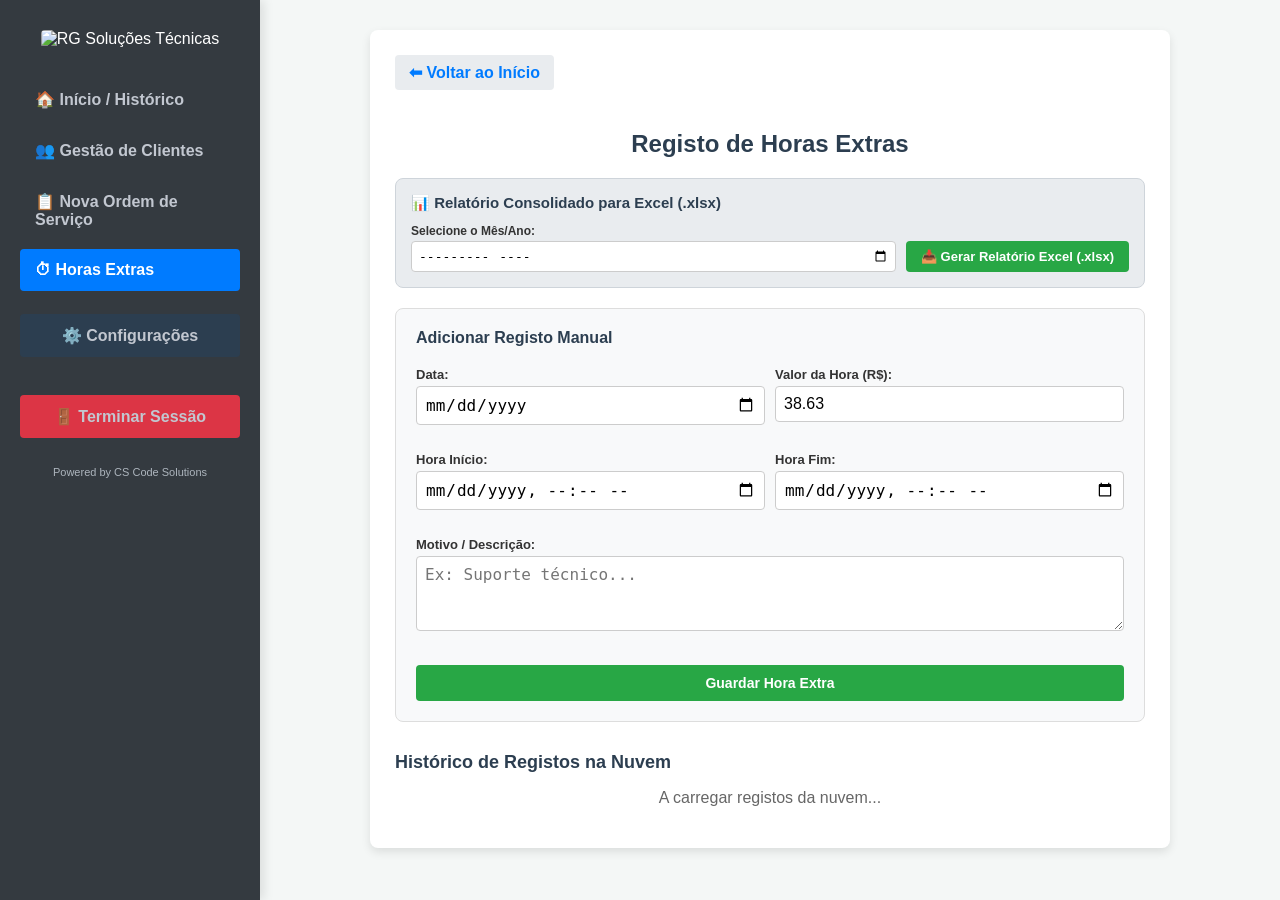
==== horas-extras.html @ 87a54725 "Add settings link to horas-extras.html" ====
<!DOCTYPE html>
<html lang="pt">
<head>
    <link rel="icon" href="img/ico1.png" type="image/png">
    <meta charset="UTF-8">
    <meta name="viewport" content="width=device-width, initial-scale=1.0">
    <title>Registo de Horas Extras - RG Soluções Técnicas</title>
    <link rel="stylesheet" href="css/style.css?v=1.11">
    <link rel="manifest" href="manifest.json">
    <meta name="theme-color" content="#007bff">
    <!-- Biblioteca SheetJS para exportar ficheiros Excel (.xlsx) -->
    <script src="https://cdn.jsdelivr.net/npm/xlsx@0.18.5/dist/xlsx.full.min.js"></script>
</head>
<body>
    <div class="app-container">
        <!-- Menu Lateral (Sidebar) -->
        <aside class="sidebar">
            <div style="text-align: center; margin-bottom: 20px; padding: 10px;">
                <img src="img/logo.png" alt="RG Soluções Técnicas" style="max-width: 100%; height: auto; border-radius: 4px;">
            </div>
            <nav>
                <a href="index.html">🏠 Início / Histórico</a>
                <a href="clientes.html">👥 Gestão de Clientes</a>
                <a href="nova-os.html">📋 Nova Ordem de Serviço</a>
                <a href="horas-extras.html" class="active">⏱ Horas Extras</a>
                <a href="index.html?config=true" style="background: #2c3e50; text-align: center; margin-top: 15px;">⚙️ Configurações</a>
                <a href="#" id="btn-logout" style="margin-top: 30px; background: #dc3545; text-align: center;">🚪 Terminar Sessão</a>
                
                <div style="margin-top: 20px; text-align: center; font-size: 11px; color: #adb5bd; font-weight: 500;">
                    Powered by CS Code Solutions
                </div>
            </nav>
        </aside>

        <!-- Conteúdo Principal -->
        <main class="main-content">
            <button class="menu-toggle" id="menuToggle">☰ Menu</button>

            <div class="container" style="max-width: 800px;">
                <a href="index.html" class="voltar">⬅ Voltar ao Início</a>
                
                <h2>Registo de Horas Extras</h2>

                <!-- Painel de Relatório Excel -->
                <div style="background: #e9ecef; padding: 15px; border-radius: 8px; margin-top: 20px; border: 1px solid #ced4da; display: flex; flex-direction: column; gap: 12px;">
                    <h3 style="margin: 0; color: #2c3e50; font-size: 15px;">📊 Relatório Consolidado para Excel (.xlsx)</h3>
                    
                    <div style="display: flex; gap: 10px; flex-wrap: wrap; align-items: flex-end;">
                        <div style="flex: 1; min-width: 150px;">
                            <label style="display: block; font-weight: bold; font-size: 12px; margin-bottom: 3px;">Selecione o Mês/Ano:</label>
                            <input type="month" id="rel-mes-ano" style="width: 100%; padding: 6px; box-sizing: border-box; font-size: 13px;">
                        </div>
                        <div>
                            <button type="button" id="btn-gerar-excel" style="background: #28a745; color: white; border: none; padding: 8px 15px; border-radius: 4px; cursor: pointer; font-size: 13px; font-weight: bold;">📥 Gerar Relatório Excel (.xlsx)</button>
                        </div>
                    </div>
                </div>

                <!-- Formulário de Registo / Edição Manual -->
                <div style="background: #f8f9fa; padding: 20px; border-radius: 8px; margin-top: 20px; border: 1px solid #ddd;">
                    <h3 id="form-title" style="margin-top: 0; color: #2c3e50; font-size: 16px;">Adicionar Registo Manual</h3>
                    
                    <form id="he-form">
                        <div style="display: flex; gap: 10px; flex-wrap: wrap; margin-bottom: 12px;">
                            <div style="flex: 1; min-width: 150px;">
                                <label style="display: block; font-weight: bold; margin-bottom: 4px; font-size: 13px;">Data:</label>
                                <input type="date" id="he-date" required style="width: 100%; padding: 8px; box-sizing: border-box;">
                            </div>
                            <div style="flex: 1; min-width: 150px;">
                                <label style="display: block; font-weight: bold; margin-bottom: 4px; font-size: 13px;">Valor da Hora (R$):</label>
                                <input type="number" step="0.01" id="he-valor-hora" value="38.63" required style="width: 100%; padding: 8px; box-sizing: border-box;">
                            </div>
                        </div>

                        <div style="display: flex; gap: 10px; flex-wrap: wrap; margin-bottom: 12px;">
                            <div style="flex: 1; min-width: 180px;">
                                <label style="display: block; font-weight: bold; margin-bottom: 4px; font-size: 13px;">Hora Início:</label>
                                <input type="datetime-local" id="he-start" required style="width: 100%; padding: 8px; box-sizing: border-box;">
                            </div>
                            <div style="flex: 1; min-width: 180px;">
                                <label style="display: block; font-weight: bold; margin-bottom: 4px; font-size: 13px;">Hora Fim:</label>
                                <input type="datetime-local" id="he-end" required style="width: 100%; padding: 8px; box-sizing: border-box;">
                            </div>
                        </div>

                        <div style="margin-bottom: 15px;">
                            <label style="display: block; font-weight: bold; margin-bottom: 4px; font-size: 13px;">Motivo / Descrição:</label>
                            <textarea id="he-reason" rows="3" required placeholder="Ex: Suporte técnico..." style="width: 100%; padding: 8px; box-sizing: border-box;"></textarea>
                        </div>

                        <div style="display: flex; gap: 10px;">
                            <button type="submit" id="btn-submit-he" style="background: #28a745; color: white; border: none; padding: 10px 20px; font-size: 14px; font-weight: bold; border-radius: 4px; cursor: pointer; flex: 1;">Guardar Hora Extra</button>
                            <button type="button" id="btn-cancel-edit" style="background: #6c757d; color: white; border: none; padding: 10px 20px; font-size: 14px; font-weight: bold; border-radius: 4px; cursor: pointer; display: none;">Cancelar</button>
                        </div>
                    </form>
                </div>

                <!-- Lista de Registos -->
                <div style="margin-top: 30px;">
                    <h3 style="color: #2c3e50; font-size: 18px; margin-bottom: 15px;">Histórico de Registos na Nuvem</h3>
                    <div id="he-list">
                        <p style="color: #666; text-align: center;">A carregar registos da nuvem...</p>
                    </div>
                </div>
            </div>
        </main>
    </div>

    <!-- Script Principal -->
    <script type="module">
        import { db, auth } from './js/firebase-config.js?v=1.11';
        import { collection, getDocs, addDoc, updateDoc, deleteDoc, doc, query, orderBy } from "https://www.gstatic.com/firebasejs/10.8.0/firebase-firestore.js";
        import { onAuthStateChanged, signOut } from "https://www.gstatic.com/firebasejs/10.8.0/firebase-auth.js";

        let authChecked = false;

        onAuthStateChanged(auth, (user) => {
            authChecked = true;
            if (!user) {
                window.location.href = 'login.html';
            } else {
                loadHorasExtras();
            }
        });

        setTimeout(() => {
            if (!authChecked && !auth.currentUser) {
                window.location.href = 'login.html';
            }
        }, 2000);

        // Menu Mobile
        const menuToggle = document.getElementById('menuToggle');
        const sidebar = document.querySelector('.sidebar');
        if (menuToggle && sidebar) {
            menuToggle.addEventListener('click', (e) => {
                e.stopPropagation();
                sidebar.classList.toggle('active');
            });
            document.addEventListener('click', (event) => {
                if (sidebar.classList.contains('active') && !sidebar.contains(event.target) && !menuToggle.contains(event.target)) {
                    sidebar.classList.remove('active');
                }
            });
        }

        document.getElementById('btn-logout').addEventListener('click', async (e) => {
            e.preventDefault();
            await signOut(auth);
            window.location.href = 'login.html';
        });

        const hoje = new Date();
        document.getElementById('he-date').valueAsDate = hoje;
        const anoAtual = hoje.getFullYear();
        const mesAtual = String(hoje.getMonth() + 1).padStart(2, '0');
        document.getElementById('rel-mes-ano').value = `${anoAtual}-${mesAtual}`;

        let allHE = [];
        let editingHEId = null;

        const heForm = document.getElementById('he-form');
        const formTitle = document.getElementById('form-title');
        const btnSubmitHE = document.getElementById('btn-submit-he');
        const btnCancelEdit = document.getElementById('btn-cancel-edit');

        // Função para formatar a data yyyy-mm-dd para dd/mm/aaaa
        function formatDateBR(dateStr) {
            if (!dateStr) return 'N/A';
            const parts = dateStr.split('-');
            if (parts.length === 3) {
                return `${parts[2]}/${parts[1]}/${parts[0]}`;
            }
            return dateStr;
        }

        // Função para formatar data/hora para dd/mm/aaaa HH:MM
        function formatDateTimeBR(isoString) {
            if (!isoString) return 'N/A';
            const [datePart, timePart] = isoString.split('T');
            if (!datePart || !timePart) return isoString;
            const [ano, mes, dia] = datePart.split('-');
            return `${dia}/${mes}/${ano} ${timePart}`;
        }

        async function loadHorasExtras() {
            try {
                const q = query(collection(db, "horas_extras"), orderBy("date", "desc"));
                const querySnapshot = await getDocs(q);
                
                allHE = [];
                querySnapshot.forEach((docSnap) => {
                    allHE.push({ id: docSnap.id, ...docSnap.data() });
                });

                const listDiv = document.getElementById('he-list');
                listDiv.innerHTML = "";
                
                if (allHE.length === 0) {
                    listDiv.innerHTML = "<p style='color: #666; text-align: center; padding: 15px;'>Nenhum registo encontrado na nuvem.</p>";
                    return;
                }

                let html = "";
                allHE.forEach((item) => {
                    const dataFormatada = formatDateBR(item.date);
                    const inicioFormatado = formatDateTimeBR(item.start);
                    const fimFormatado = formatDateTimeBR(item.end);

                    html += `
                        <div style="background: white; border: 1px solid #ddd; border-left: 5px solid #17a2b8; padding: 12px 15px; border-radius: 6px; margin-bottom: 10px; box-shadow: 0 1px 3px rgba(0,0,0,0.05);">
                            <div style="display: flex; justify-content: space-between; align-items: flex-start;">
                                <strong style="font-size: 14px; color: #2c3e50;">Data: ${dataFormatada} (R$ ${item.valorHora || 38.63}/h)</strong>
                                <span style="background: #28a745; color: white; padding: 2px 6px; border-radius: 4px; font-size: 12px; font-weight: bold;">R$ ${item.totalValue || '0.00'}</span>
                            </div>
                            <p style="margin: 4px 0; font-size: 13px; color: #555;"><strong>Início:</strong> ${inicioFormatado}</p>
                            <p style="margin: 4px 0; font-size: 13px; color: #555;"><strong>Fim:</strong> ${fimFormatado}</p>
                            <p style="margin: 4px 0; font-size: 13px; color: #555;"><strong>Duração:</strong> ${item.totalHoursText || '0h'} (${item.totalHours || 0}h)</p>
                            <p style="margin: 4px 0; font-size: 13px; color: #666;"><strong>Motivo:</strong> ${item.reason || 'Sem motivo'}</p>
                            <div style="margin-top: 8px; display: flex; gap: 8px; justify-content: flex-end;">
                                <button type="button" onclick="prepararEdicaoHE('${item.id}')" style="background: #ffc107; color: #333; border: none; padding: 4px 10px; border-radius: 4px; cursor: pointer; font-size: 11px; font-weight: bold;">✏️ Editar</button>
                                <button type="button" onclick="excluirHE('${item.id}')" style="background: #dc3545; color: white; border: none; padding: 4px 8px; border-radius: 4px; cursor: pointer; font-size: 11px; font-weight: bold;">🗑 Excluir</button>
                            </div>
                        </div>
                    `;
                });
                listDiv.innerHTML = html;
            } catch (error) {
                console.error("Erro ao carregar do Firestore:", error);
                document.getElementById('he-list').innerHTML = `<p style='color: red;'>Erro ao carregar da nuvem: ${error.message}</p>`;
            }
        }

        // Função para preparar o formulário para edição
        window.prepararEdicaoHE = function(id) {
            const item = allHE.find(h => h.id === id);
            if (!item) return;

            editingHEId = id;
            document.getElementById('he-date').value = item.date || '';
            document.getElementById('he-valor-hora').value = item.valorHora || 38.63;
            document.getElementById('he-start').value = item.start || '';
            document.getElementById('he-end').value = item.end || '';
            document.getElementById('he-reason').value = item.reason || '';

            formTitle.textContent = "Editar Registo de Hora Extra";
            btnSubmitHE.textContent = "Atualizar Registo";
            btnSubmitHE.style.background = "#ffc107";
            btnSubmitHE.style.color = "#333";
            btnCancelEdit.style.display = "inline-block";

            window.scrollTo({ top: 0, behavior: 'smooth' });
        };

        btnCancelEdit.addEventListener('click', () => {
            resetForm();
        });

        function resetForm() {
            editingHEId = null;
            heForm.reset();
            document.getElementById('he-date').valueAsDate = new Date();
            document.getElementById('he-valor-hora').value = 38.63;
            formTitle.textContent = "Adicionar Registo Manual";
            btnSubmitHE.textContent = "Guardar Hora Extra";
            btnSubmitHE.style.background = "#28a745";
            btnSubmitHE.style.color = "white";
            btnCancelEdit.style.display = "none";
        }

        // Gerar Relatório Excel Estruturado (.xlsx) - Ordenado do Dia 1 ao Fim do Mês
        document.getElementById('btn-gerar-excel').addEventListener('click', () => {
            const mesAnoValor = document.getElementById('rel-mes-ano').value;
            if (!mesAnoValor) {
                alert("Por favor, selecione o mês e o ano!");
                return;
            }

            const [anoSel, mesSel] = mesAnoValor.split('-');
            const itensDoMes = allHE.filter(item => {
                if (!item.date) return false;
                return item.date.startsWith(`${anoSel}-${mesSel}`);
            });

            if (itensDoMes.length === 0) {
                alert(`Não existem registos para o mês ${mesSel}/${anoSel}!`);
                return;
            }

            // Ordenar por ordem cronológica crescente (do dia 1 para a frente)
            itensDoMes.sort((a, b) => new Date(a.date) - new Date(b.date));

            let dadosExcel = [];
            let somaValorTotal = 0;

            itensDoMes.forEach(item => {
                let periodoStr = "N/A";
                if (item.start && item.end) {
                    const hInicio = formatDateTimeBR(item.start);
                    const hFim = formatDateTimeBR(item.end);
                    periodoStr = `${hInicio} às ${hFim}`;
                }

                const valorNum = parseFloat(item.totalValue) || 0;
                somaValorTotal += valorNum;

                dadosExcel.push({
                    "Dia / Data": formatDateBR(item.date),
                    "Período / Horário": periodoStr,
                    "Descrição / Motivo": item.reason || '',
                    "Carga Horária": item.totalHoursText || `${item.totalHours}h`,
                    "Valor Total (R$)": valorNum
                });
            });

            dadosExcel.push({
                "Dia / Data": "TOTAL GERAL",
                "Período / Horário": "",
                "Descrição / Motivo": "",
                "Carga Horária": "",
                "Valor Total (R$)": somaValorTotal
            });

            const worksheet = XLSX.utils.json_to_sheet(dadosExcel);
            const workbook = XLSX.utils.book_new();
            XLSX.utils.book_append_sheet(workbook, worksheet, "Horas Extras");

            const wscols = [
                {wch: 15}, {wch: 32}, {wch: 35}, {wch: 15}, {wch: 18}
            ];
            worksheet['!cols'] = wscols;

            XLSX.writeFile(workbook, `Relatorio_Horas_Extras_${mesSel}_${anoSel}.xlsx`);
        });

        window.excluirHE = async function(id) {
            if (confirm("Tem a certeza de que pretende eliminar este registo da nuvem?")) {
                try {
                    await deleteDoc(doc(db, "horas_extras", id));
                    loadHorasExtras();
                } catch (error) {
                    alert("Erro ao eliminar: " + error.message);
                }
            }
        };

        // Submeter formulário (Adicionar ou Atualizar)
        heForm.addEventListener('submit', async (e) => {
            e.preventDefault();
            const date = document.getElementById('he-date').value;
            const valorHora = parseFloat(document.getElementById('he-valor-hora').value) || 38.63;
            const start = document.getElementById('he-start').value;
            const end = document.getElementById('he-end').value;
            const reason = document.getElementById('he-reason').value;

            const diffMs = new Date(end) - new Date(start);
            if (diffMs <= 0) { alert("A hora de fim deve ser posterior à de início!"); return; }

            const minutosTotais = diffMs / (1000 * 60);
            const horasDecimais = minutosTotais / 60;
            const valorTotal = (horasDecimais * valorHora).toFixed(2);
            const horasExatas = Math.floor(minutosTotais / 60);
            const minutosRestantes = Math.round(minutosTotais % 60);
            const totalHoursText = `${horasExatas}h ${minutosRestantes}m`;

            try {
                if (editingHEId) {
                    // Atualizar registo existente na nuvem
                    const heRef = doc(db, "horas_extras", editingHEId);
                    await updateDoc(heRef, {
                        date,
                        valorHora,
                        start,
                        end,
                        reason,
                        totalHours: horasDecimais.toFixed(2),
                        totalHoursText,
                        totalValue: valorTotal
                    });
                    alert("Registo atualizado com sucesso na nuvem!");
                } else {
                    // Criar novo registo na nuvem
                    await addDoc(collection(db, "horas_extras"), {
                        date,
                        valorHora,
                        start,
                        end,
                        reason,
                        totalHours: horasDecimais.toFixed(2),
                        totalHoursText,
                        totalValue: valorTotal,
                        createdAt: new Date()
                    });
                    alert("Registo sincronizado com sucesso na nuvem!");
                }

                resetForm();
                loadHorasExtras();
            } catch (error) {
                console.error("Erro ao guardar no Firestore:", error);
                alert("Erro ao guardar na nuvem: " + error.message);
            }
        });
    </script>
</body>
</html>
---- css/style.css ----
/* Estilos gerais para a aplicação de assistência técnica */
body {
    font-family: Arial, sans-serif;
    background-color: #f4f7f6;
    color: #333;
    margin: 0;
    padding: 0;
    min-height: 100vh;
}

/* Layout Principal com Menu Lateral (Sidebar) Fixo */
.app-container {
    display: block;
    min-height: 100vh;
    width: 100%;
}

.sidebar {
    width: 260px;
    background-color: #343a40;
    color: #fff;
    display: flex;
    flex-direction: column;
    padding: 20px;
    box-sizing: border-box;
    position: fixed;
    top: 0;
    left: 0;
    height: 100vh;
    transition: left 0.3s ease;
    z-index: 1000;
    box-shadow: 4px 0 10px rgba(0,0,0,0.1);
}

.sidebar h2 {
    font-size: 18px;
    margin-bottom: 30px;
    color: #fff;
    text-align: center;
}

.sidebar nav {
    display: flex;
    flex-direction: column;
    gap: 8px;
    flex-grow: 1;
}

.sidebar nav a {
    color: #c2c7d0;
    text-decoration: none;
    padding: 12px 15px;
    border-radius: 4px;
    display: block;
    transition: background 0.2s, color 0.2s;
    font-weight: bold;
    background: transparent;
    text-align: left;
}

.sidebar nav a:hover, .sidebar nav a.active {
    background-color: #007bff;
    color: #fff;
}

/* Rodapé da Sidebar (Botão Terminar Sessão) */
.sidebar-footer {
    margin-top: auto;
    padding-top: 15px;
    border-top: 1px solid #4e555b;
}

.logout-btn {
    width: 100%;
    background-color: #dc3545;
    color: white;
    border: none;
    padding: 12px;
    font-size: 16px;
    border-radius: 4px;
    cursor: pointer;
    font-weight: bold;
}

.logout-btn:hover {
    background-color: #c82333;
}

/* Conteúdo Principal com margem lateral para compensar a sidebar no PC */
.main-content {
    margin-left: 260px;
    padding: 30px;
    background-color: #f4f7f6;
    box-sizing: border-box;
    min-height: 100vh;
}

/* Botão de Menu para Telemóvel (Hambúrguer) */
.menu-toggle {
    display: none;
    background: #343a40;
    color: white;
    border: none;
    padding: 10px 15px;
    font-size: 18px;
    border-radius: 4px;
    cursor: pointer;
    margin-bottom: 20px;
}

/* Containers de Conteúdo Individual */
.container {
    max-width: 800px;
    margin: 0 auto;
    background: #ffffff;
    padding: 25px;
    border-radius: 8px;
    box-shadow: 0 4px 10px rgba(0, 0, 0, 0.1);
    box-sizing: border-box;
}

h1, h2 {
    color: #2c3e50;
    text-align: center;
}

/* Formulários */
form {
    display: flex;
    flex-direction: column;
    gap: 15px;
    margin-top: 20px;
}

input, select, textarea {
    width: 100%;
    padding: 12px;
    border: 1px solid #ccc;
    border-radius: 4px;
    font-size: 16px;
    box-sizing: border-box;
}

button:not(.logout-btn):not(.menu-toggle) {
    background-color: #007bff;
    color: white;
    border: none;
    padding: 12px;
    font-size: 16px;
    border-radius: 4px;
    cursor: pointer;
    font-weight: bold;
}

button:not(.logout-btn):not(.menu-toggle):hover {
    background-color: #0056b3;
}

/* Botão Voltar Moderno e Destacado */
a.voltar {
    display: inline-flex;
    align-items: center;
    gap: 8px;
    margin-bottom: 20px;
    color: #007bff;
    text-decoration: none;
    font-weight: bold;
    background: #e9ecef;
    padding: 8px 14px;
    border-radius: 4px;
    transition: background 0.2s;
}
a.voltar:hover {
    background: #dde2e6;
    color: #0056b3;
}

/* Estilo e Suporte Tátil para o Canvas de Assinatura */
canvas {
    width: 100% !important;
    height: 180px !important;
    border: 1px solid #ccc;
    border-radius: 4px;
    background: #fff;
    touch-action: none;
    box-sizing: border-box;
}

/* Responsividade para Telemóveis / Ecrãs Pequenos (<= 768px) */
@media (max-width: 768px) {
    .sidebar {
        left: -260px; /* Esconde a sidebar fora do ecrã por padrão no mobile */
    }
    .sidebar.active {
        left: 0; /* Mostra a sidebar quando ativada */
    }
    .main-content {
        margin-left: 0; /* O conteúdo ocupa toda a largura no telemóvel */
        padding: 15px;
    }
    .menu-toggle {
        display: inline-block;
    }
}

/* Regras específicas para otimizar a impressão e evitar páginas vazias desnecessárias */
@media print {
    body, .main-content, .app-container {
        background-color: #fff !important;
        margin: 0 !important;
        padding: 0 !important;
    }
    .sidebar, .menu-toggle, .container details, button, a.voltar {
        display: none !important;
    }
    .container {
        box-shadow: none !important;
        border: none !important;
        padding: 0 !important;
        max-width: 100% !important;
        margin: 0 !important;
    }
}

/* ==========================================================================
   ESTILOS ADICIONADOS: MODAL DE CONFIGURAÇÕES, STATUS DO BANCO E BACKUP
   ========================================================================== */

/* Card e Badge de Status do Banco de Dados */
.status-banco-card {
    display: flex;
    justify-content: space-between;
    align-items: center;
    background: #f8f9fa;
    padding: 12px 16px;
    border-radius: 8px;
    border: 1px solid #e9ecef;
    font-weight: bold;
    margin: 15px 0;
}

.badge-status {
    display: inline-flex;
    align-items: center;
    gap: 8px;
    padding: 6px 12px;
    border-radius: 20px;
    font-size: 0.85em;
    font-weight: bold;
}

.badge-status.online {
    background: #e6f4ea;
    color: #137333;
}

.badge-status.offline {
    background: #fce8e6;
    color: #c5221f;
}

.ponto-status {
    width: 10px;
    height: 10px;
    border-radius: 50%;
    display: inline-block;
}

.badge-status.online .ponto-status {
    background-color: #1e8e3e;
    box-shadow: 0 0 6px #1e8e3e;
}

.badge-status.offline .ponto-status {
    background-color: #d93025;
    box-shadow: 0 0 6px #d93025;
}

/* Botões de Ação para Backup */
.backup-buttons {
    display: flex;
    gap: 10px;
    flex-wrap: wrap;
    margin-top: 10px;
}

.btn-warning {
    background-color: #ffc107 !important;
    color: #212529 !important;
}

.btn-warning:hover {
    background-color: #e0a800 !important;
}

.btn-success {
    background-color: #28a745 !important;
    color: white !important;
}

.btn-success:hover {
    background-color: #218838 !important;
}
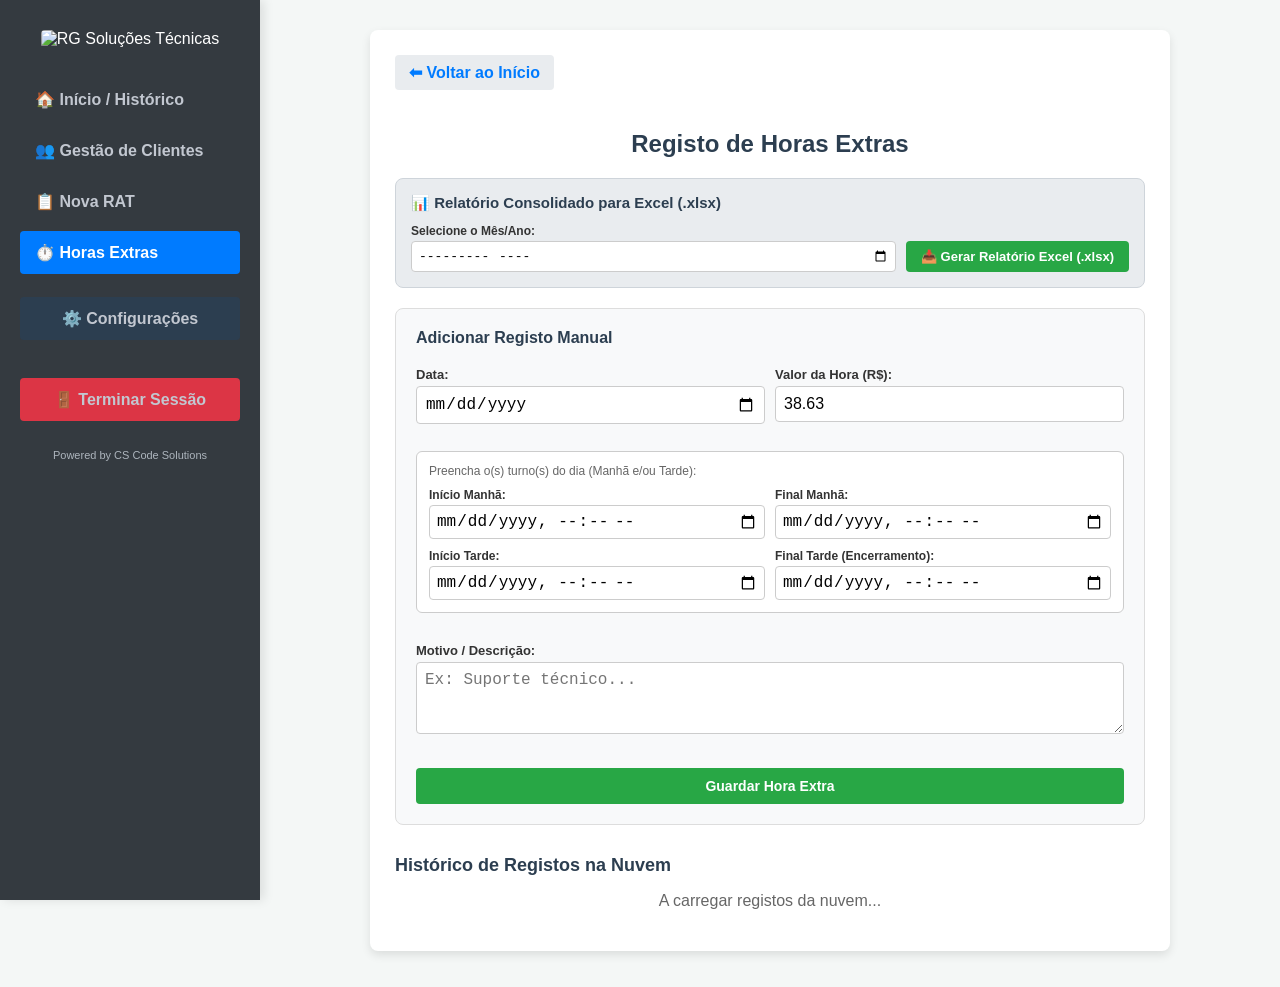
==== commit 116380fd: "Update stylesheet and improve form handling" ====
--- a/horas-extras.html
+++ b/horas-extras.html
@@ -5,7 +5,7 @@
     <meta charset="UTF-8">
     <meta name="viewport" content="width=device-width, initial-scale=1.0">
     <title>Registo de Horas Extras - RG Soluções Técnicas</title>
-    <link rel="stylesheet" href="css/style.css?v=1.11">
+    <link rel="stylesheet" href="css/style.css?v=3.9">
     <link rel="manifest" href="manifest.json">
     <meta name="theme-color" content="#007bff">
     <!-- Biblioteca SheetJS para exportar ficheiros Excel (.xlsx) -->
@@ -21,8 +21,8 @@
             <nav>
                 <a href="index.html">🏠 Início / Histórico</a>
                 <a href="clientes.html">👥 Gestão de Clientes</a>
-                <a href="nova-os.html">📋 Nova Ordem de Serviço</a>
-                <a href="horas-extras.html" class="active">⏱ Horas Extras</a>
+                <a href="nova-os.html">📋 Nova RAT</a>
+                <a href="horas-extras.html" class="active">⏱️ Horas Extras</a>
                 <a href="index.html?config=true" style="background: #2c3e50; text-align: center; margin-top: 15px;">⚙️ Configurações</a>
                 <a href="#" id="btn-logout" style="margin-top: 30px; background: #dc3545; text-align: center;">🚪 Terminar Sessão</a>
                 
@@ -56,7 +56,7 @@
                     </div>
                 </div>
 
-                <!-- Formulário de Registo / Edição Manual -->
+                <!-- Formulário de Registo / Edição de Horas Extras -->
                 <div style="background: #f8f9fa; padding: 20px; border-radius: 8px; margin-top: 20px; border: 1px solid #ddd;">
                     <h3 id="form-title" style="margin-top: 0; color: #2c3e50; font-size: 16px;">Adicionar Registo Manual</h3>
                     
@@ -72,14 +72,30 @@
                             </div>
                         </div>
 
-                        <div style="display: flex; gap: 10px; flex-wrap: wrap; margin-bottom: 12px;">
-                            <div style="flex: 1; min-width: 180px;">
-                                <label style="display: block; font-weight: bold; margin-bottom: 4px; font-size: 13px;">Hora Início:</label>
-                                <input type="datetime-local" id="he-start" required style="width: 100%; padding: 8px; box-sizing: border-box;">
-                            </div>
-                            <div style="flex: 1; min-width: 180px;">
-                                <label style="display: block; font-weight: bold; margin-bottom: 4px; font-size: 13px;">Hora Fim:</label>
-                                <input type="datetime-local" id="he-end" required style="width: 100%; padding: 8px; box-sizing: border-box;">
+                        <!-- Turnos no estilo Nova RAT -->
+                        <div style="background: #fff; padding: 12px; border-radius: 6px; border: 1px solid #ccc; margin-bottom: 15px;">
+                            <p style="font-size: 12px; color: #666; margin-top: 0; margin-bottom: 10px;">Preencha o(s) turno(s) do dia (Manhã e/ou Tarde):</p>
+                            
+                            <div style="display: flex; gap: 10px; flex-wrap: wrap; margin-bottom: 10px;">
+                                <div style="flex: 1; min-width: 180px;">
+                                    <label style="display: block; font-weight: bold; margin-bottom: 3px; font-size: 12px;">Início Manhã:</label>
+                                    <input type="datetime-local" id="he-start-manha" style="width: 100%; padding: 6px; box-sizing: border-box;">
+                                </div>
+                                <div style="flex: 1; min-width: 180px;">
+                                    <label style="display: block; font-weight: bold; margin-bottom: 3px; font-size: 12px;">Final Manhã:</label>
+                                    <input type="datetime-local" id="he-end-manha" style="width: 100%; padding: 6px; box-sizing: border-box;">
+                                </div>
+                            </div>
+
+                            <div style="display: flex; gap: 10px; flex-wrap: wrap;">
+                                <div style="flex: 1; min-width: 180px;">
+                                    <label style="display: block; font-weight: bold; margin-bottom: 3px; font-size: 12px;">Início Tarde:</label>
+                                    <input type="datetime-local" id="he-start-tarde" style="width: 100%; padding: 6px; box-sizing: border-box;">
+                                </div>
+                                <div style="flex: 1; min-width: 180px;">
+                                    <label style="display: block; font-weight: bold; margin-bottom: 3px; font-size: 12px;">Final Tarde (Encerramento):</label>
+                                    <input type="datetime-local" id="he-end-tarde" style="width: 100%; padding: 6px; box-sizing: border-box;">
+                                </div>
                             </div>
                         </div>
 
@@ -108,7 +124,7 @@
 
     <!-- Script Principal -->
     <script type="module">
-        import { db, auth } from './js/firebase-config.js?v=1.11';
+        import { db, auth } from './js/firebase-config.js?v=3.9';
         import { collection, getDocs, addDoc, updateDoc, deleteDoc, doc, query, orderBy } from "https://www.gstatic.com/firebasejs/10.8.0/firebase-firestore.js";
         import { onAuthStateChanged, signOut } from "https://www.gstatic.com/firebasejs/10.8.0/firebase-auth.js";
 
@@ -164,7 +180,6 @@
         const btnSubmitHE = document.getElementById('btn-submit-he');
         const btnCancelEdit = document.getElementById('btn-cancel-edit');
 
-        // Função para formatar a data yyyy-mm-dd para dd/mm/aaaa
         function formatDateBR(dateStr) {
             if (!dateStr) return 'N/A';
             const parts = dateStr.split('-');
@@ -174,13 +189,40 @@
             return dateStr;
         }
 
-        // Função para formatar data/hora para dd/mm/aaaa HH:MM
         function formatDateTimeBR(isoString) {
             if (!isoString) return 'N/A';
             const [datePart, timePart] = isoString.split('T');
             if (!datePart || !timePart) return isoString;
             const [ano, mes, dia] = datePart.split('-');
             return `${dia}/${mes}/${ano} ${timePart}`;
+        }
+
+        function calcularMinutosHE(startM, endM, startT, endT, valorHora = 38.63) {
+            let minutosTotais = 0;
+
+            if (startM && endM) {
+                const diffM = new Date(endM) - new Date(startM);
+                if (diffM > 0) minutosTotais += diffM / (1000 * 60);
+            }
+
+            if (startT && endT) {
+                const diffT = new Date(endT) - new Date(startT);
+                if (diffT > 0) minutosTotais += diffT / (1000 * 60);
+            }
+
+            if (minutosTotais < 0) minutosTotais = 0;
+
+            const horasDecimais = minutosTotais / 60;
+            const valorTotal = horasDecimais * Number(valorHora);
+
+            const horasExatas = Math.floor(minutosTotais / 60);
+            const minutosRestantes = Math.round(minutosTotais % 60);
+
+            return {
+                horasDecimais: horasDecimais.toFixed(2),
+                totalHoursText: `${horasExatas}h ${minutosRestantes}m`,
+                valorTotal: valorTotal.toFixed(2)
+            };
         }
 
         async function loadHorasExtras() {
@@ -204,8 +246,22 @@
                 let html = "";
                 allHE.forEach((item) => {
                     const dataFormatada = formatDateBR(item.date);
-                    const inicioFormatado = formatDateTimeBR(item.start);
-                    const fimFormatado = formatDateTimeBR(item.end);
+                    
+                    const inicioM = item.timeStartManha || item.start;
+                    const fimM = item.timeEndManha;
+                    const inicioT = item.timeStartTarde;
+                    const fimT = item.timeEndTarde || (item.end !== item.start ? item.end : null);
+
+                    let turnosHtml = '';
+                    if (inicioM && fimM) {
+                        turnosHtml += `<p style="margin: 3px 0; font-size: 13px; color: #555;"><strong>Manhã:</strong> ${formatDateTimeBR(inicioM)} às ${formatDateTimeBR(fimM)}</p>`;
+                    }
+                    if (inicioT && fimT) {
+                        turnosHtml += `<p style="margin: 3px 0; font-size: 13px; color: #555;"><strong>Tarde:</strong> ${formatDateTimeBR(inicioT)} às ${formatDateTimeBR(fimT)}</p>`;
+                    }
+                    if (!turnosHtml && inicioM) {
+                        turnosHtml = `<p style="margin: 3px 0; font-size: 13px; color: #555;"><strong>Período:</strong> ${formatDateTimeBR(inicioM)} ${item.end ? 'às ' + formatDateTimeBR(item.end) : ''}</p>`;
+                    }
 
                     html += `
                         <div style="background: white; border: 1px solid #ddd; border-left: 5px solid #17a2b8; padding: 12px 15px; border-radius: 6px; margin-bottom: 10px; box-shadow: 0 1px 3px rgba(0,0,0,0.05);">
@@ -213,9 +269,8 @@
                                 <strong style="font-size: 14px; color: #2c3e50;">Data: ${dataFormatada} (R$ ${item.valorHora || 38.63}/h)</strong>
                                 <span style="background: #28a745; color: white; padding: 2px 6px; border-radius: 4px; font-size: 12px; font-weight: bold;">R$ ${item.totalValue || '0.00'}</span>
                             </div>
-                            <p style="margin: 4px 0; font-size: 13px; color: #555;"><strong>Início:</strong> ${inicioFormatado}</p>
-                            <p style="margin: 4px 0; font-size: 13px; color: #555;"><strong>Fim:</strong> ${fimFormatado}</p>
-                            <p style="margin: 4px 0; font-size: 13px; color: #555;"><strong>Duração:</strong> ${item.totalHoursText || '0h'} (${item.totalHours || 0}h)</p>
+                            ${turnosHtml}
+                            <p style="margin: 4px 0; font-size: 13px; color: #555;"><strong>Duração Total:</strong> ${item.totalHoursText || '0h'} (${item.totalHours || 0}h)</p>
                             <p style="margin: 4px 0; font-size: 13px; color: #666;"><strong>Motivo:</strong> ${item.reason || 'Sem motivo'}</p>
                             <div style="margin-top: 8px; display: flex; gap: 8px; justify-content: flex-end;">
                                 <button type="button" onclick="prepararEdicaoHE('${item.id}')" style="background: #ffc107; color: #333; border: none; padding: 4px 10px; border-radius: 4px; cursor: pointer; font-size: 11px; font-weight: bold;">✏️ Editar</button>
@@ -231,7 +286,6 @@
             }
         }
 
-        // Função para preparar o formulário para edição
         window.prepararEdicaoHE = function(id) {
             const item = allHE.find(h => h.id === id);
             if (!item) return;
@@ -239,8 +293,12 @@
             editingHEId = id;
             document.getElementById('he-date').value = item.date || '';
             document.getElementById('he-valor-hora').value = item.valorHora || 38.63;
-            document.getElementById('he-start').value = item.start || '';
-            document.getElementById('he-end').value = item.end || '';
+            
+            document.getElementById('he-start-manha').value = item.timeStartManha || item.start || '';
+            document.getElementById('he-end-manha').value = item.timeEndManha || '';
+            document.getElementById('he-start-tarde').value = item.timeStartTarde || '';
+            document.getElementById('he-end-tarde').value = item.timeEndTarde || (item.end !== item.start ? item.end : '');
+            
             document.getElementById('he-reason').value = item.reason || '';
 
             formTitle.textContent = "Editar Registo de Hora Extra";
@@ -268,7 +326,7 @@
             btnCancelEdit.style.display = "none";
         }
 
-        // Gerar Relatório Excel Estruturado (.xlsx) - Ordenado do Dia 1 ao Fim do Mês
+        // Exportar Relatório Excel
         document.getElementById('btn-gerar-excel').addEventListener('click', () => {
             const mesAnoValor = document.getElementById('rel-mes-ano').value;
             if (!mesAnoValor) {
@@ -287,26 +345,28 @@
                 return;
             }
 
-            // Ordenar por ordem cronológica crescente (do dia 1 para a frente)
             itensDoMes.sort((a, b) => new Date(a.date) - new Date(b.date));
 
             let dadosExcel = [];
             let somaValorTotal = 0;
 
             itensDoMes.forEach(item => {
-                let periodoStr = "N/A";
-                if (item.start && item.end) {
-                    const hInicio = formatDateTimeBR(item.start);
-                    const hFim = formatDateTimeBR(item.end);
-                    periodoStr = `${hInicio} às ${hFim}`;
-                }
+                let periodoStr = "";
+                const inicioM = item.timeStartManha || item.start;
+                const fimM = item.timeEndManha;
+                const inicioT = item.timeStartTarde;
+                const fimT = item.timeEndTarde || item.end;
+
+                if (inicioM && fimM) periodoStr += `Manhã: ${formatDateTimeBR(inicioM)} às ${formatDateTimeBR(fimM)} `;
+                if (inicioT && fimT) periodoStr += `Tarde: ${formatDateTimeBR(inicioT)} às ${formatDateTimeBR(fimT)}`;
+                if (!periodoStr && inicioM) periodoStr = `${formatDateTimeBR(inicioM)} às ${formatDateTimeBR(fimT || inicioM)}`;
 
                 const valorNum = parseFloat(item.totalValue) || 0;
                 somaValorTotal += valorNum;
 
                 dadosExcel.push({
                     "Dia / Data": formatDateBR(item.date),
-                    "Período / Horário": periodoStr,
+                    "Período / Horário": periodoStr.trim(),
                     "Descrição / Motivo": item.reason || '',
                     "Carga Horária": item.totalHoursText || `${item.totalHours}h`,
                     "Valor Total (R$)": valorNum
@@ -326,7 +386,7 @@
             XLSX.utils.book_append_sheet(workbook, worksheet, "Horas Extras");
 
             const wscols = [
-                {wch: 15}, {wch: 32}, {wch: 35}, {wch: 15}, {wch: 18}
+                {wch: 15}, {wch: 45}, {wch: 35}, {wch: 15}, {wch: 18}
             ];
             worksheet['!cols'] = wscols;
 
@@ -344,51 +404,51 @@
             }
         };
 
-        // Submeter formulário (Adicionar ou Atualizar)
+        // Submeter formulário
         heForm.addEventListener('submit', async (e) => {
             e.preventDefault();
             const date = document.getElementById('he-date').value;
             const valorHora = parseFloat(document.getElementById('he-valor-hora').value) || 38.63;
-            const start = document.getElementById('he-start').value;
-            const end = document.getElementById('he-end').value;
+            
+            const timeStartManha = document.getElementById('he-start-manha').value;
+            const timeEndManha = document.getElementById('he-end-manha').value;
+            const timeStartTarde = document.getElementById('he-start-tarde').value;
+            const timeEndTarde = document.getElementById('he-end-tarde').value;
+            
             const reason = document.getElementById('he-reason').value;
 
-            const diffMs = new Date(end) - new Date(start);
-            if (diffMs <= 0) { alert("A hora de fim deve ser posterior à de início!"); return; }
-
-            const minutosTotais = diffMs / (1000 * 60);
-            const horasDecimais = minutosTotais / 60;
-            const valorTotal = (horasDecimais * valorHora).toFixed(2);
-            const horasExatas = Math.floor(minutosTotais / 60);
-            const minutosRestantes = Math.round(minutosTotais % 60);
-            const totalHoursText = `${horasExatas}h ${minutosRestantes}m`;
+            if (!timeStartManha && !timeStartTarde) {
+                alert("Por favor, preencha pelo menos um horário de início (Manhã ou Tarde)!");
+                return;
+            }
+
+            const calc = calcularMinutosHE(timeStartManha, timeEndManha, timeStartTarde, timeEndTarde, valorHora);
+            const startOficial = timeStartManha || timeStartTarde;
+            const endOficial = timeEndTarde || timeEndManha || startOficial;
+
+            const payload = {
+                date,
+                valorHora,
+                timeStartManha,
+                timeEndManha,
+                timeStartTarde,
+                timeEndTarde,
+                start: startOficial,
+                end: endOficial,
+                reason,
+                totalHours: calc.horasDecimais,
+                totalHoursText: calc.totalHoursText,
+                totalValue: calc.valorTotal
+            };
 
             try {
                 if (editingHEId) {
-                    // Atualizar registo existente na nuvem
                     const heRef = doc(db, "horas_extras", editingHEId);
-                    await updateDoc(heRef, {
-                        date,
-                        valorHora,
-                        start,
-                        end,
-                        reason,
-                        totalHours: horasDecimais.toFixed(2),
-                        totalHoursText,
-                        totalValue: valorTotal
-                    });
+                    await updateDoc(heRef, payload);
                     alert("Registo atualizado com sucesso na nuvem!");
                 } else {
-                    // Criar novo registo na nuvem
                     await addDoc(collection(db, "horas_extras"), {
-                        date,
-                        valorHora,
-                        start,
-                        end,
-                        reason,
-                        totalHours: horasDecimais.toFixed(2),
-                        totalHoursText,
-                        totalValue: valorTotal,
+                        ...payload,
                         createdAt: new Date()
                     });
                     alert("Registo sincronizado com sucesso na nuvem!");
